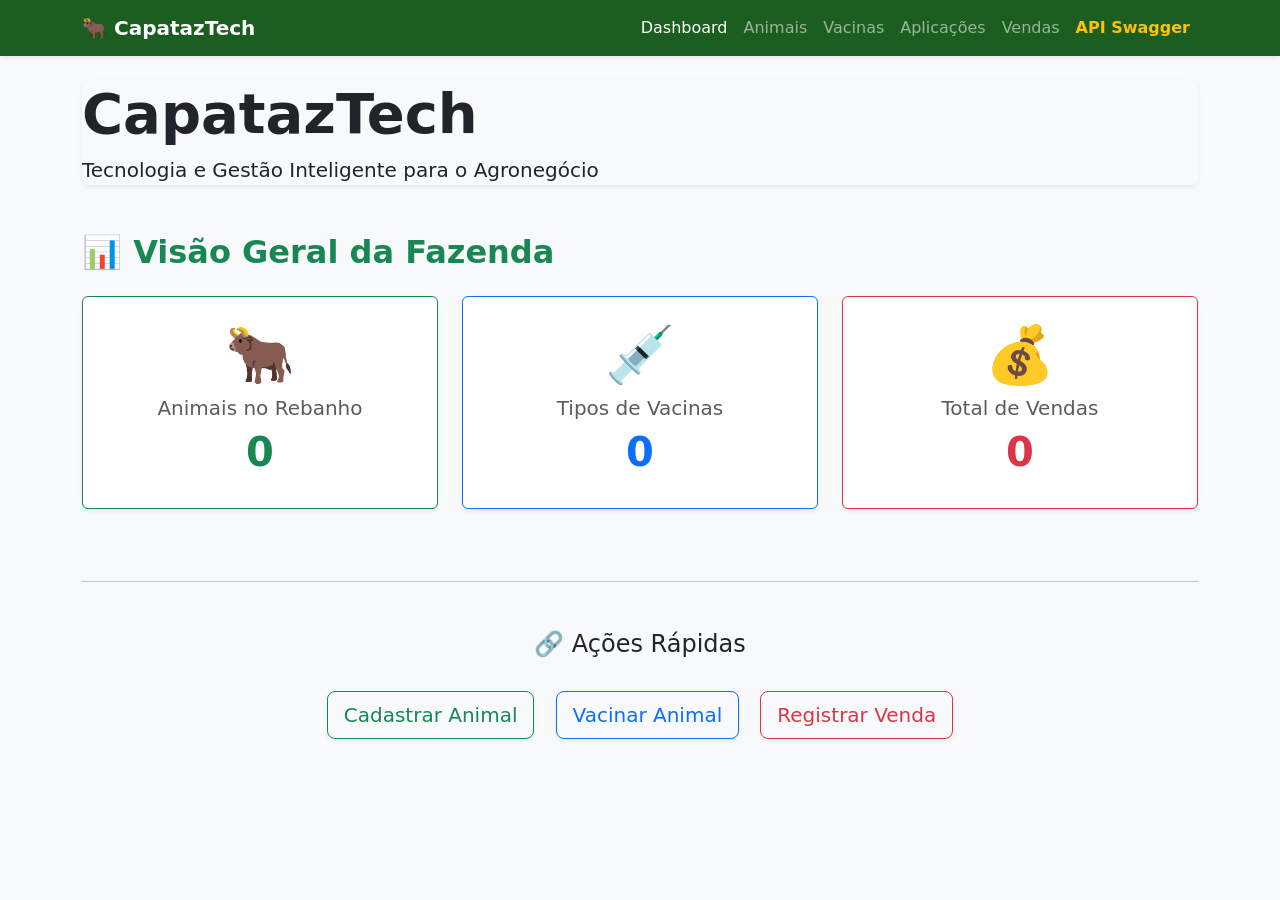
==== src/main/resources/templates/index.html @ bf21e49e "Initial commit" ====
<!DOCTYPE html>
<html xmlns:th="http://www.thymeleaf.org">
<head>
    <meta charset="UTF-8">
    <title>CapatazTech - Dashboard</title>
    <link href="https://cdn.jsdelivr.net/npm/bootstrap@5.3.2/dist/css/bootstrap.min.css" rel="stylesheet">
    <link rel="stylesheet" href="/css/estilo.css">
</head>
<body class="bg-light">
<nav class="navbar navbar-expand-lg navbar-dark shadow-sm" style="background-color: #1b5e20;">
    <div class="container">
        <a class="navbar-brand fw-bold" href="/">🐂 CapatazTech</a>
        <button class="navbar-toggler" type="button" data-bs-toggle="collapse" data-bs-target="#navbarNav">
            <span class="navbar-toggler-icon"></span>
        </button>
        <div class="collapse navbar-collapse" id="navbarNav">
            <div class="navbar-nav ms-auto">
                <a class="nav-link active" href="/">Dashboard</a>
                <a class="nav-link" href="/animais">Animais</a>
                <a class="nav-link" href="/vacinas">Vacinas</a>
                <a class="nav-link" href="/aplicacoes">Aplicações</a>
                <a class="nav-link" href="/vendas">Vendas</a>
                <a class="nav-link text-warning fw-bold" href="/swagger-ui.html" target="_blank">API Swagger</a>
            </div>
        </div>
    </div>
</nav>

<div class="container mt-4">
    <div class="hero-banner shadow-sm rounded">
        <h1 class="display-4 fw-bold">CapatazTech</h1>
        <p class="lead">Tecnologia e Gestão Inteligente para o Agronegócio</p>
    </div>
</div>

<div class="container mt-5 mb-5">
    <h2 class="mb-4 text-success fw-bold">📊 Visão Geral da Fazenda</h2>

    <div class="row text-center">
        <div class="col-md-4 mb-4">
            <a href="/animais" class="text-decoration-none">
                <div class="card card-stat border-success shadow-sm h-100">
                    <div class="card-body py-4">
                        <h1 class="display-4">🐂</h1>
                        <h5 class="card-title text-muted">Animais no Rebanho</h5>
                        <h1 class="text-success fw-bold" th:text="${totalAnimais}">0</h1>
                    </div>
                </div>
            </a>
        </div>

        <div class="col-md-4 mb-4">
            <a href="/vacinas" class="text-decoration-none">
                <div class="card card-stat border-primary shadow-sm h-100">
                    <div class="card-body py-4">
                        <h1 class="display-4">💉</h1>
                        <h5 class="card-title text-muted">Tipos de Vacinas</h5>
                        <h1 class="text-primary fw-bold" th:text="${totalVacinas}">0</h1>
                    </div>
                </div>
            </a>
        </div>

        <div class="col-md-4 mb-4">
            <a href="/vendas" class="text-decoration-none">
                <div class="card card-stat border-danger shadow-sm h-100">
                    <div class="card-body py-4">
                        <h1 class="display-4">💰</h1>
                        <h5 class="card-title text-muted">Total de Vendas</h5>
                        <h1 class="text-danger fw-bold" th:text="${totalVendas}">0</h1>
                    </div>
                </div>
            </a>
        </div>
    </div>

    <hr class="my-5">

    <div class="text-center">
        <h4 class="mb-4">🔗 Ações Rápidas</h4>
        <a href="/animais/novo" class="btn btn-outline-success btn-lg m-2 shadow-sm">Cadastrar Animal</a>
        <a href="/aplicacoes/novo" class="btn btn-outline-primary btn-lg m-2 shadow-sm">Vacinar Animal</a>
        <a href="/vendas/novo" class="btn btn-outline-danger btn-lg m-2 shadow-sm">Registrar Venda</a>
    </div>
</div>

<script src="https://cdn.jsdelivr.net/npm/bootstrap@5.3.2/dist/js/bootstrap.bundle.min.js"></script>
</body>
</html>
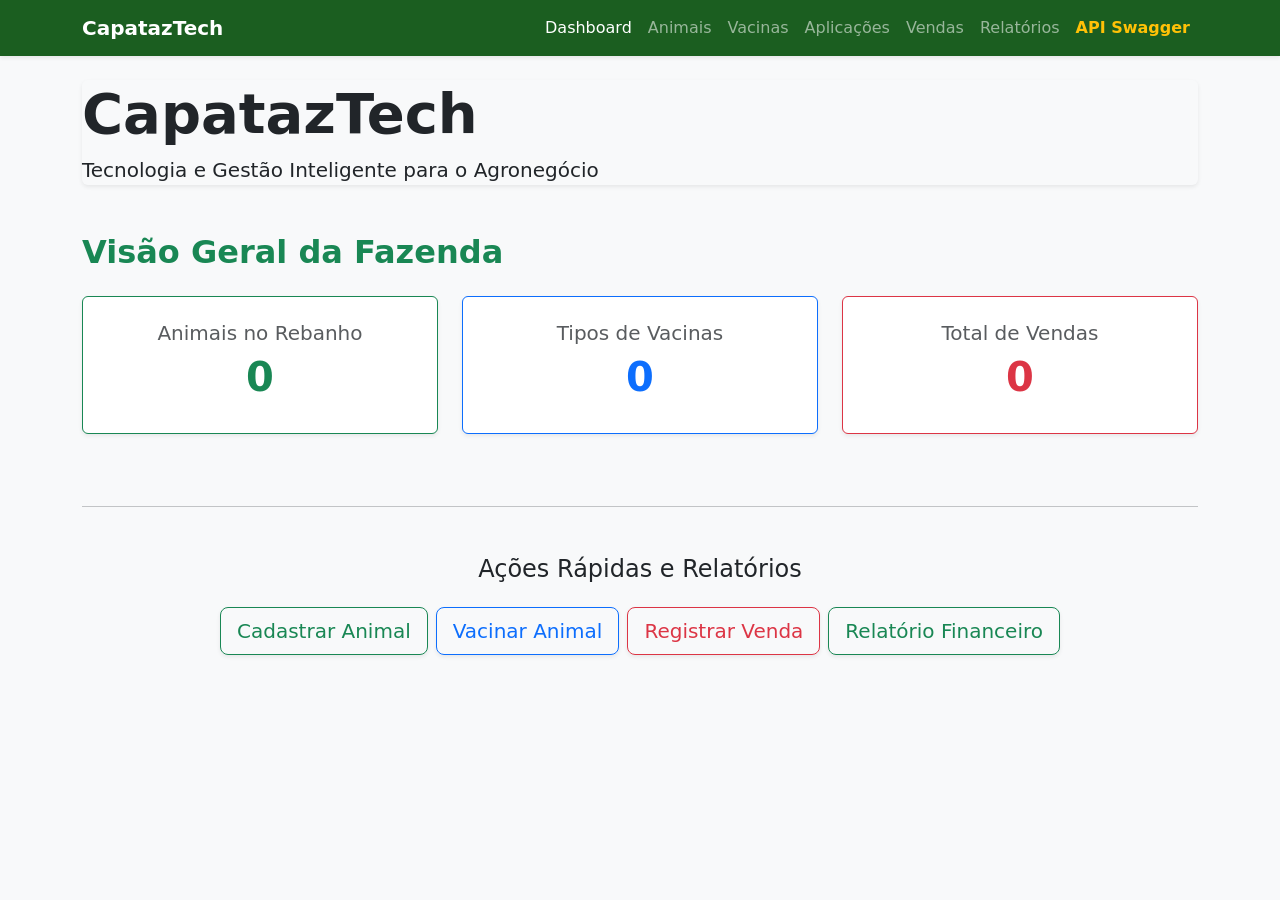
==== commit 8acc218a: "Finalizando projeto: relatórios, responsividade e correções de rotas" ====
--- a/src/main/resources/templates/index.html
+++ b/src/main/resources/templates/index.html
@@ -2,6 +2,7 @@
 <html xmlns:th="http://www.thymeleaf.org">
 <head>
     <meta charset="UTF-8">
+    <meta name="viewport" content="width=device-width, initial-scale=1">
     <title>CapatazTech - Dashboard</title>
     <link href="https://cdn.jsdelivr.net/npm/bootstrap@5.3.2/dist/css/bootstrap.min.css" rel="stylesheet">
     <link rel="stylesheet" href="/css/estilo.css">
@@ -9,7 +10,7 @@
 <body class="bg-light">
 <nav class="navbar navbar-expand-lg navbar-dark shadow-sm" style="background-color: #1b5e20;">
     <div class="container">
-        <a class="navbar-brand fw-bold" href="/">🐂 CapatazTech</a>
+        <a class="navbar-brand fw-bold" href="/">CapatazTech</a>
         <button class="navbar-toggler" type="button" data-bs-toggle="collapse" data-bs-target="#navbarNav">
             <span class="navbar-toggler-icon"></span>
         </button>
@@ -20,6 +21,7 @@
                 <a class="nav-link" href="/vacinas">Vacinas</a>
                 <a class="nav-link" href="/aplicacoes">Aplicações</a>
                 <a class="nav-link" href="/vendas">Vendas</a>
+                <a class="nav-link" href="/relatorios">Relatórios</a>
                 <a class="nav-link text-warning fw-bold" href="/swagger-ui.html" target="_blank">API Swagger</a>
             </div>
         </div>
@@ -34,14 +36,13 @@
 </div>
 
 <div class="container mt-5 mb-5">
-    <h2 class="mb-4 text-success fw-bold">📊 Visão Geral da Fazenda</h2>
+    <h2 class="mb-4 text-success fw-bold">Visão Geral da Fazenda</h2>
 
     <div class="row text-center">
-        <div class="col-md-4 mb-4">
+        <div class="col-12 col-md-4 mb-4">
             <a href="/animais" class="text-decoration-none">
                 <div class="card card-stat border-success shadow-sm h-100">
                     <div class="card-body py-4">
-                        <h1 class="display-4">🐂</h1>
                         <h5 class="card-title text-muted">Animais no Rebanho</h5>
                         <h1 class="text-success fw-bold" th:text="${totalAnimais}">0</h1>
                     </div>
@@ -49,11 +50,10 @@
             </a>
         </div>
 
-        <div class="col-md-4 mb-4">
+        <div class="col-12 col-md-4 mb-4">
             <a href="/vacinas" class="text-decoration-none">
                 <div class="card card-stat border-primary shadow-sm h-100">
                     <div class="card-body py-4">
-                        <h1 class="display-4">💉</h1>
                         <h5 class="card-title text-muted">Tipos de Vacinas</h5>
                         <h1 class="text-primary fw-bold" th:text="${totalVacinas}">0</h1>
                     </div>
@@ -61,11 +61,10 @@
             </a>
         </div>
 
-        <div class="col-md-4 mb-4">
+        <div class="col-12 col-md-4 mb-4">
             <a href="/vendas" class="text-decoration-none">
                 <div class="card card-stat border-danger shadow-sm h-100">
                     <div class="card-body py-4">
-                        <h1 class="display-4">💰</h1>
                         <h5 class="card-title text-muted">Total de Vendas</h5>
                         <h1 class="text-danger fw-bold" th:text="${totalVendas}">0</h1>
                     </div>
@@ -77,11 +76,15 @@
     <hr class="my-5">
 
     <div class="text-center">
-        <h4 class="mb-4">🔗 Ações Rápidas</h4>
-        <a href="/animais/novo" class="btn btn-outline-success btn-lg m-2 shadow-sm">Cadastrar Animal</a>
-        <a href="/aplicacoes/novo" class="btn btn-outline-primary btn-lg m-2 shadow-sm">Vacinar Animal</a>
-        <a href="/vendas/novo" class="btn btn-outline-danger btn-lg m-2 shadow-sm">Registrar Venda</a>
+        <h4 class="mb-4">Ações Rápidas e Relatórios</h4>
+        <div class="d-flex flex-wrap justify-content-center gap-2">
+            <a href="/animais/novo" class="btn btn-outline-success btn-lg shadow-sm">Cadastrar Animal</a>
+            <a href="/aplicacoes/novo" class="btn btn-outline-primary btn-lg shadow-sm">Vacinar Animal</a>
+            <a href="/vendas/novo" class="btn btn-outline-danger btn-lg shadow-sm">Registrar Venda</a>
+            <a href="/relatorios" class="btn btn-outline-success btn-lg shadow-sm">Relatório Financeiro</a>
+        </div>
     </div>
+
 </div>
 
 <script src="https://cdn.jsdelivr.net/npm/bootstrap@5.3.2/dist/js/bootstrap.bundle.min.js"></script>
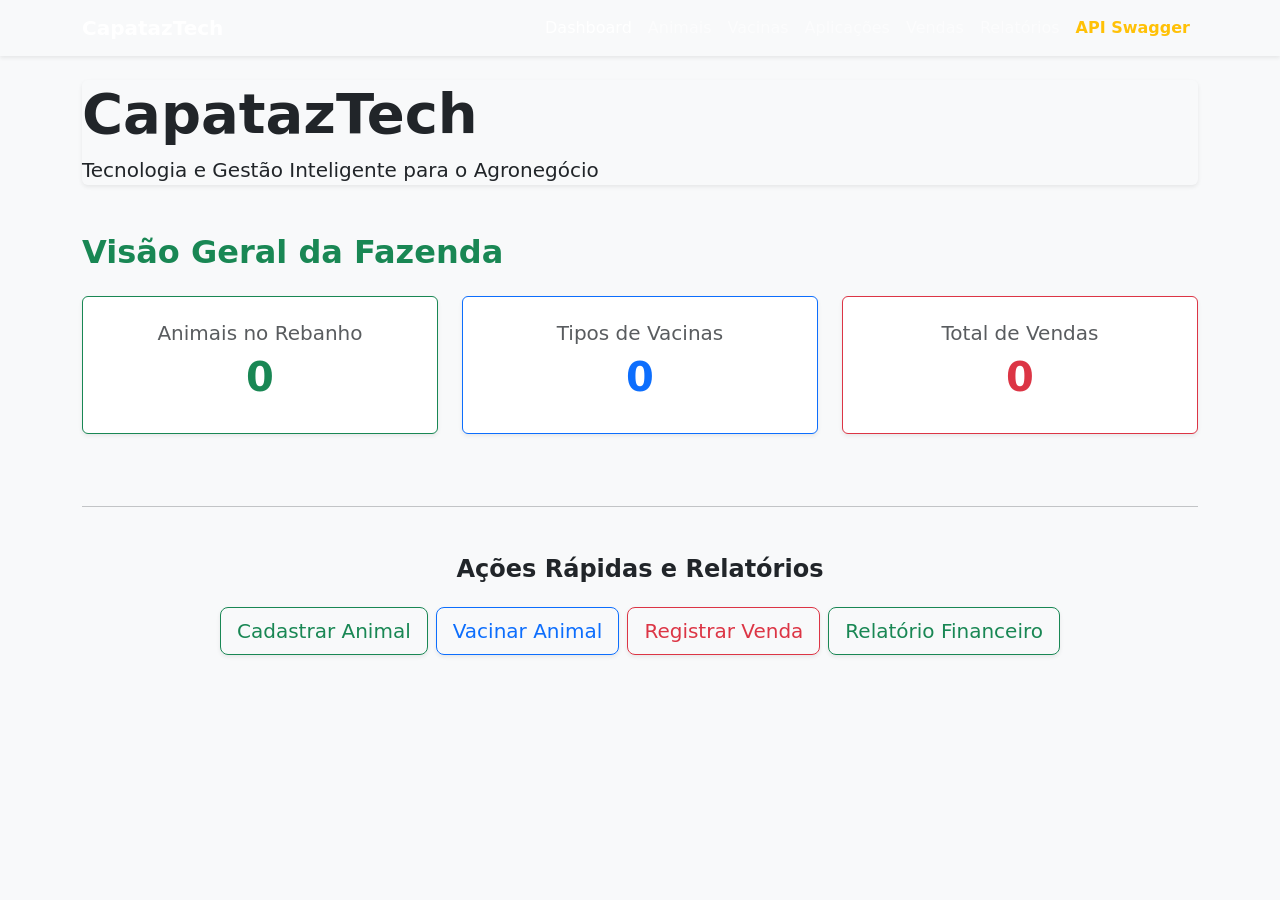
==== commit fbeefd4f: "Tratamento de erros de exclusão e ajustes finais de layout" ====
--- a/src/main/resources/templates/index.html
+++ b/src/main/resources/templates/index.html
@@ -8,7 +8,8 @@
     <link rel="stylesheet" href="/css/estilo.css">
 </head>
 <body class="bg-light">
-<nav class="navbar navbar-expand-lg navbar-dark shadow-sm" style="background-color: #1b5e20;">
+
+<nav class="navbar navbar-expand-lg navbar-dark shadow-sm">
     <div class="container">
         <a class="navbar-brand fw-bold" href="/">CapatazTech</a>
         <button class="navbar-toggler" type="button" data-bs-toggle="collapse" data-bs-target="#navbarNav">
@@ -39,6 +40,7 @@
     <h2 class="mb-4 text-success fw-bold">Visão Geral da Fazenda</h2>
 
     <div class="row text-center">
+
         <div class="col-12 col-md-4 mb-4">
             <a href="/animais" class="text-decoration-none">
                 <div class="card card-stat border-success shadow-sm h-100">
@@ -76,7 +78,8 @@
     <hr class="my-5">
 
     <div class="text-center">
-        <h4 class="mb-4">Ações Rápidas e Relatórios</h4>
+        <h4 class="mb-4 text-dark fw-bold">Ações Rápidas e Relatórios</h4>
+
         <div class="d-flex flex-wrap justify-content-center gap-2">
             <a href="/animais/novo" class="btn btn-outline-success btn-lg shadow-sm">Cadastrar Animal</a>
             <a href="/aplicacoes/novo" class="btn btn-outline-primary btn-lg shadow-sm">Vacinar Animal</a>
